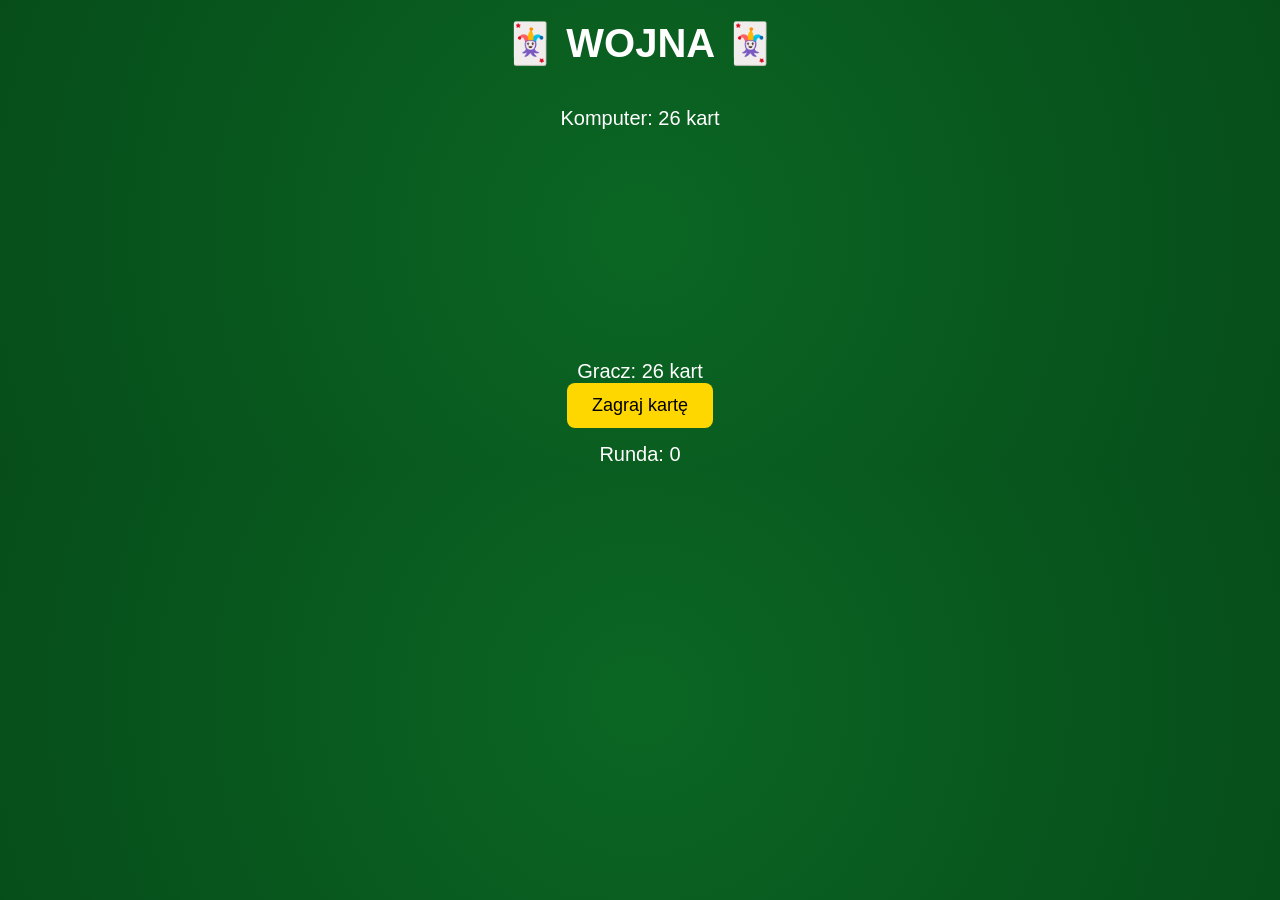
==== index.html @ 1407c1fb "prototypowa wersja gry" ====
<!DOCTYPE html>
<html lang="pl">
<head>
    <meta charset="UTF-8">
    <title>Wojna - Gra Karciana</title>
    <link rel="stylesheet" href="style.css">
</head>
<body>

<h1>🃏 WOJNA 🃏</h1>

<div class="table">

    <div class="info">Komputer: <span id="computerCount">26</span> kart</div>

    <div class="cards-area">
        <div id="playerCard" class="card"></div>
        <div id="computerCard" class="card"></div>
    </div>

    <div class="info">Gracz: <span id="playerCount">26</span> kart</div>

    <button id="playButton">Zagraj kartę</button>

    <div class="info" id="message"></div>
    <div class="info">Runda: <span id="roundCount">0</span></div>

</div>

<script src="script.js"></script>
</body>
</html>
---- style.css ----
body {
    margin: 0;
    font-family: Arial, sans-serif;
    background: radial-gradient(circle at center, #0b6623 0%, #064d1a 100%);
    color: white;
    text-align: center;
}

h1 {
    margin-top: 20px;
    font-size: 40px;
}

.table {
    margin-top: 40px;
}

.cards-area {
    display: flex;
    justify-content: center;
    align-items: center;
    gap: 60px;
    margin: 30px 0;
}

.card {
    width: 120px;
    height: 170px;
    background: white;
    color: black;
    border-radius: 10px;
    display: flex;
    justify-content: center;
    align-items: center;
    font-size: 32px;
    font-weight: bold;
    box-shadow: 0 8px 15px rgba(0,0,0,0.5);
    transform: scale(0);
    transition: transform 0.3s ease;
}

.card.show {
    transform: scale(1);
}

.red {
    color: red;
}

button {
    padding: 12px 25px;
    font-size: 18px;
    border: none;
    border-radius: 8px;
    cursor: pointer;
    background-color: gold;
    transition: 0.2s;
}

button:hover {
    transform: scale(1.1);
}

.info {
    margin-top: 15px;
    font-size: 20px;
}

.war {
    font-size: 30px;
    color: yellow;
    animation: blink 0.6s infinite alternate;
}

@keyframes blink {
    from { opacity: 1; }
    to { opacity: 0.4; }
}
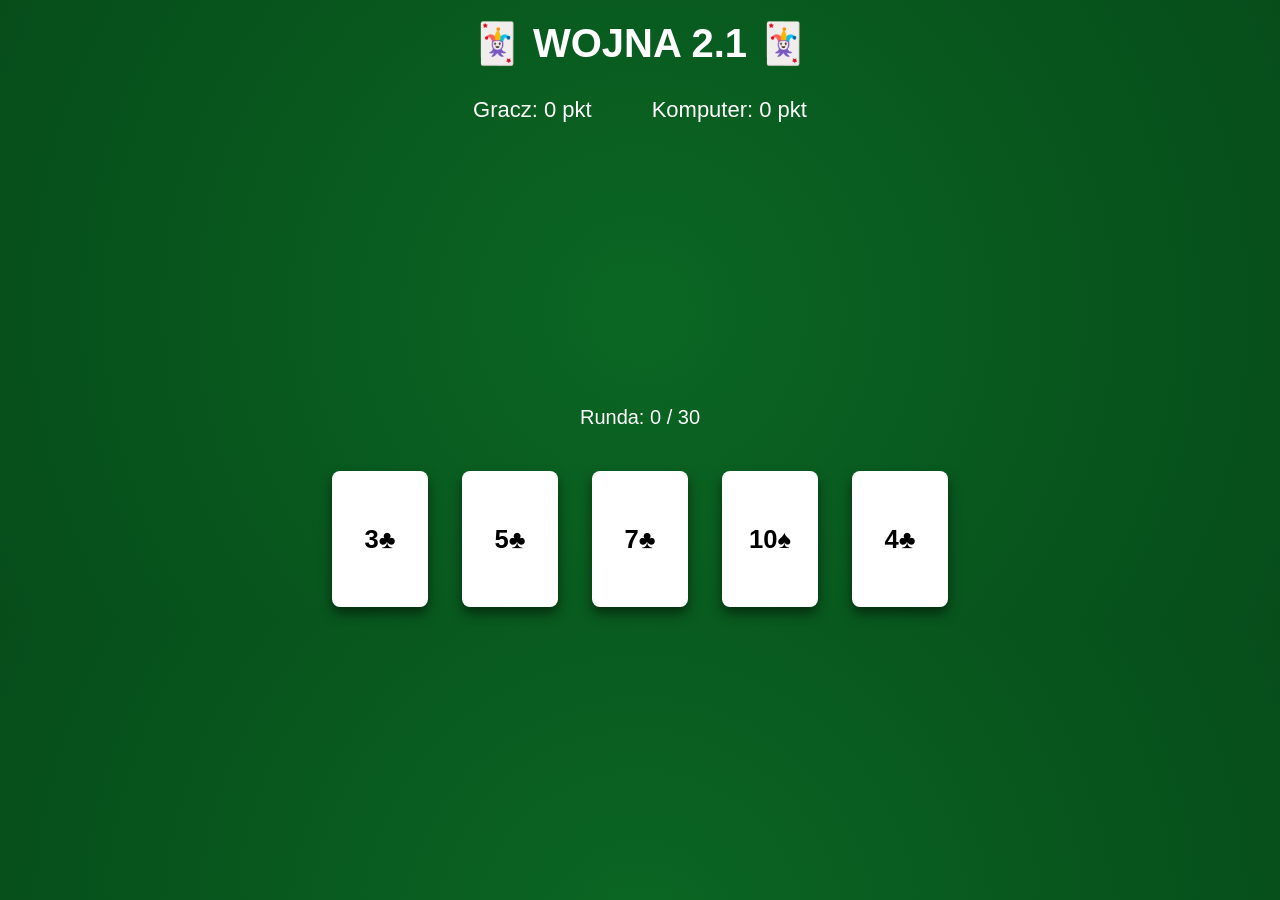
==== commit 783f5afa: "dodano dodatkowe funkcje gry" ====
--- a/index.html
+++ b/index.html
@@ -2,28 +2,31 @@
 <html lang="pl">
 <head>
     <meta charset="UTF-8">
-    <title>Wojna - Gra Karciana</title>
+    <title>Wojna 2.1 - Gra Karciana</title>
     <link rel="stylesheet" href="style.css">
 </head>
 <body>
 
-<h1>🃏 WOJNA 🃏</h1>
+<h1>🃏 WOJNA 2.1 🃏</h1>
 
 <div class="table">
 
-    <div class="info">Komputer: <span id="computerCount">26</span> kart</div>
+    <div class="scores">
+        <div>Gracz: <span id="playerScore">0</span> pkt</div>
+        <div>Komputer: <span id="computerScore">0</span> pkt</div>
+    </div>
 
     <div class="cards-area">
-        <div id="playerCard" class="card"></div>
-        <div id="computerCard" class="card"></div>
+        <div id="playerTable" class="table-slot"></div>
+        <div id="computerTable" class="table-slot"></div>
     </div>
 
-    <div class="info">Gracz: <span id="playerCount">26</span> kart</div>
+    <div id="message" class="info"></div>
+    <div class="info">Runda: <span id="roundCount">0</span> / 30</div>
 
-    <button id="playButton">Zagraj kartę</button>
+    <div id="playerHand" class="hand"></div>
 
-    <div class="info" id="message"></div>
-    <div class="info">Runda: <span id="roundCount">0</span></div>
+    <button id="restartButton" style="display:none;">Nowa gra</button>
 
 </div>
 
--- a/style.css
+++ b/style.css
@@ -12,15 +12,31 @@
 }
 
 .table {
-    margin-top: 40px;
+    margin-top: 30px;
+}
+
+.scores {
+    display: flex;
+    justify-content: center;
+    gap: 60px;
+    font-size: 22px;
+    margin-bottom: 20px;
 }
 
 .cards-area {
     display: flex;
     justify-content: center;
     align-items: center;
-    gap: 60px;
+    gap: 100px;
     margin: 30px 0;
+    height: 180px;
+    position: relative;
+}
+
+.table-slot {
+    width: 120px;
+    height: 170px;
+    position: relative;
 }
 
 .card {
@@ -35,16 +51,39 @@
     font-size: 32px;
     font-weight: bold;
     box-shadow: 0 8px 15px rgba(0,0,0,0.5);
-    transform: scale(0);
-    transition: transform 0.3s ease;
+    position: absolute;
+    top: 0;
+    left: 0;
+    transform: translateY(-300px) scale(0);
+    transition: transform 0.5s ease, box-shadow 0.3s;
+    cursor: pointer;
 }
 
 .card.show {
-    transform: scale(1);
+    transform: translateY(0) scale(1);
 }
 
-.red {
+.card.red {
     color: red;
+}
+
+.card.win {
+    box-shadow: 0 0 20px 5px yellow;
+}
+
+.hand {
+    display: flex;
+    justify-content: center;
+    gap: 10px;
+    margin-top: 20px;
+}
+
+.hand .card {
+    position: relative;
+    transform: scale(0.8);
+    cursor: pointer;
+    top: 0;
+    left: 0;
 }
 
 button {
@@ -55,6 +94,7 @@
     cursor: pointer;
     background-color: gold;
     transition: 0.2s;
+    margin-top: 20px;
 }
 
 button:hover {
@@ -64,6 +104,7 @@
 .info {
     margin-top: 15px;
     font-size: 20px;
+    min-height: 28px;
 }
 
 .war {
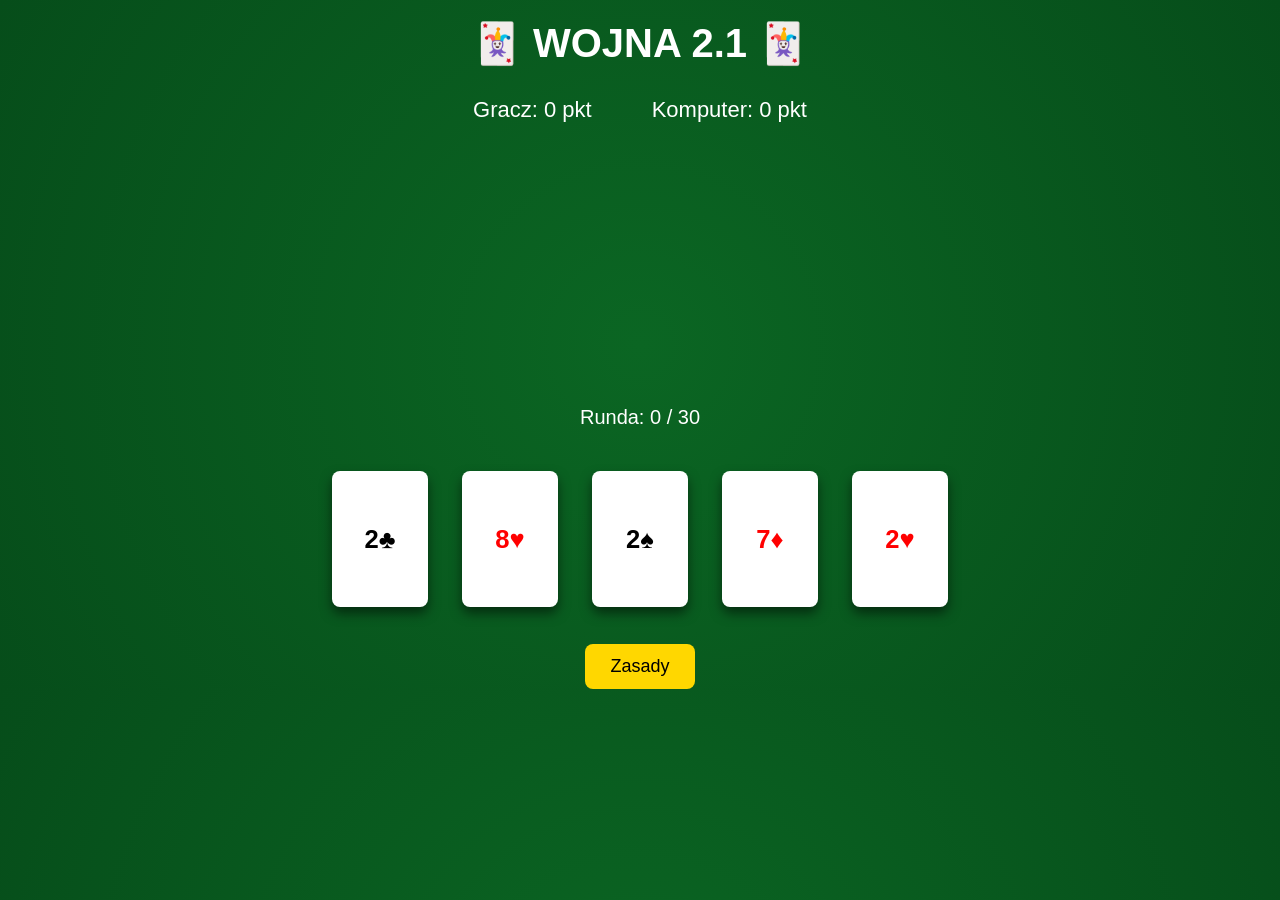
==== commit 70922376: "dodano przycisk zasad" ====
--- a/index.html
+++ b/index.html
@@ -27,7 +27,26 @@
     <div id="playerHand" class="hand"></div>
 
     <button id="restartButton" style="display:none;">Nowa gra</button>
+    <button id="rulesButton">Zasady</button>
 
+</div>
+
+<!-- Modal z zasadami -->
+<div id="rulesModal" class="modal">
+    <div class="modal-content">
+        <span id="closeModal" class="close">&times;</span>
+        <h2>Zasady gry Wojna 2.1</h2>
+        <ul>
+            <li>Każdy gracz ma rękę 5 kart.</li>
+            <li>Gracz wybiera, którą kartę zagra.</li>
+            <li>Komputer losuje kartę ze swojej ręki.</li>
+            <li>Wyższa karta wygrywa rundę → 1 punkt.</li>
+            <li>Remis = WOJNA → obaj dobierają dodatkową kartę, wygrany dostaje 2 punkty.</li>
+            <li>Po każdej rundzie ręka jest uzupełniana do 5 kart.</li>
+            <li>Gra trwa 30 rund lub do wyczerpania talii.</li>
+            <li>Wygrywa gracz z większą liczbą punktów.</li>
+        </ul>
+    </div>
 </div>
 
 <script src="script.js"></script>
--- a/style.css
+++ b/style.css
@@ -117,3 +117,39 @@
     from { opacity: 1; }
     to { opacity: 0.4; }
 }
+
+/* Modal */
+.modal {
+    display: none;
+    position: fixed;
+    z-index: 10;
+    left: 0;
+    top: 0;
+    width: 100%;
+    height: 100%;
+    overflow: auto;
+    background-color: rgba(0,0,0,0.7);
+}
+
+.modal-content {
+    background-color: #222;
+    color: white;
+    margin: 10% auto;
+    padding: 20px;
+    border-radius: 10px;
+    width: 80%;
+    max-width: 600px;
+    text-align: left;
+}
+
+.close {
+    color: #aaa;
+    float: right;
+    font-size: 28px;
+    font-weight: bold;
+    cursor: pointer;
+}
+
+.close:hover {
+    color: white;
+}
